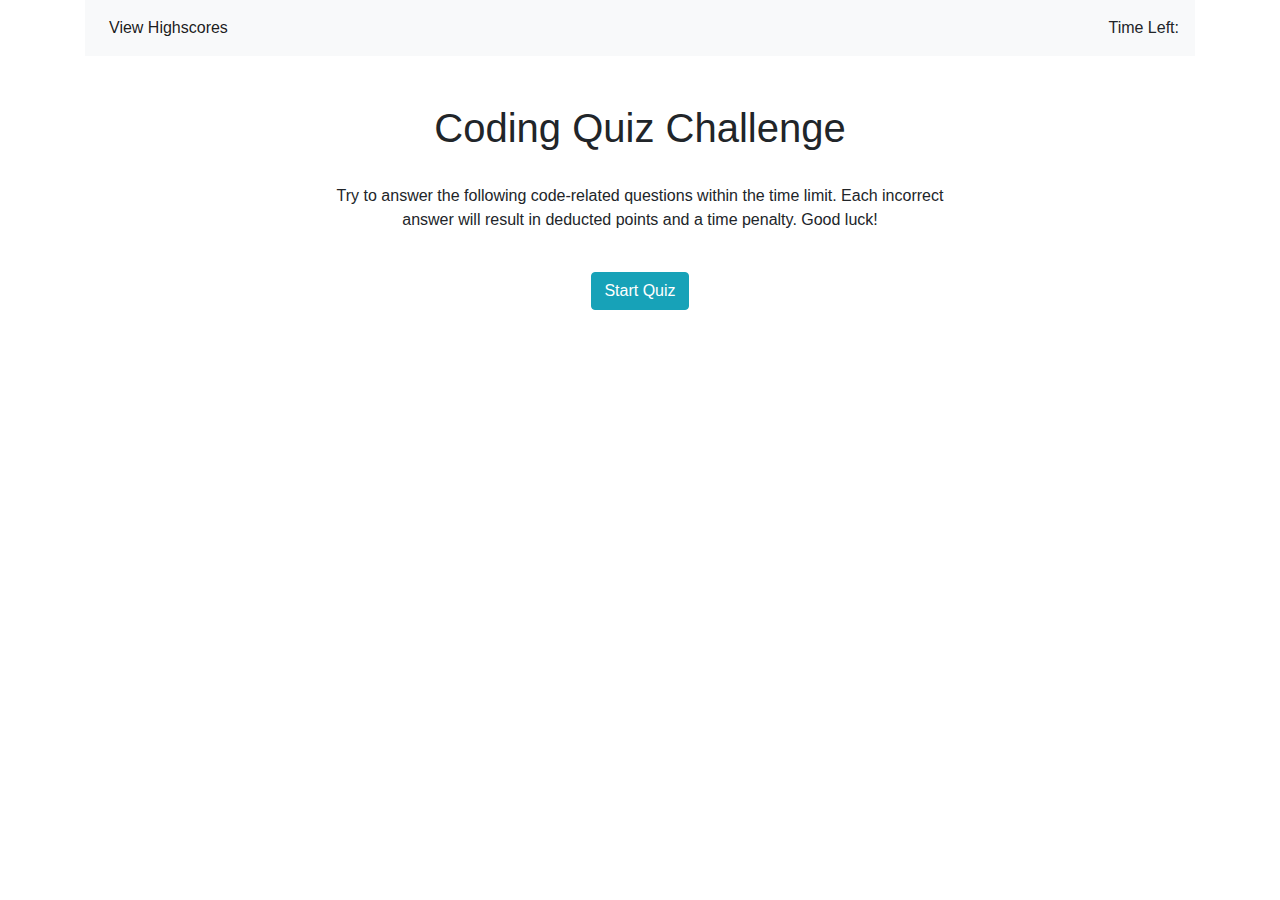
==== index2.html @ 97b03841 "second attempt files" ====
<!DOCTYPE html>
<html lang="en">

<head>
    <meta charset="UTF-8">
    <meta name="viewport" content="width=device-width, initial-scale=1.0">
    <meta http-equiv="X-UA-Compatible" content="ie=edge">
    <link rel="stylesheet" href="https://cdnjs.cloudflare.com/ajax/libs/twitter-bootstrap/4.4.1/css/bootstrap.min.css">
    <link rel="stylesheet" href="https://cdnjs.cloudflare.com/ajax/libs/font-awesome/5.11.2/css/all.min.css">
    <link rel="stylesheet" href="style.css">
    <title>Coding Quiz</title>
    <script src="script2.js"></script>
    <script src="https://cdnjs.cloudflare.com/ajax/libs/jquery/3.4.1/jquery.slim.min.js"></script>
    <script src="https://cdnjs.cloudflare.com/ajax/libs/popper.js/1.16.0/umd/popper.min.js"></script>
    <script src="https://cdnjs.cloudflare.com/ajax/libs/twitter-bootstrap/4.4.1/js/bootstrap.min.js"></script>
</head>

<body>
    <div class="container">

        <!--Navbar with highscore link and timer-->
        <div class="navbarHeader">
            <nav class="navbar navbar-expand-lg navbar-light bg-light">
                <div class="collapse navbar-collapse" id="navbarText">
                    <ul class="navbar-nav mr-auto">
                        <li class="nav-item active">
                            <a class="nav-link" href="#">View Highscores<span class="sr-only">(current)</span></a>
                        </li>
                    </ul>
                    <div class="navbar-texttext-dark time">
                        Time Left:
                    </div>
                </div>
            </nav>
        </div>

        <!--Landing screen with instructions and start button-->
        <div class="startScreen text-center">
            <div class="row justify-content-center mt-5">
                <div class="col-7">
                    <h1 id="h1">Coding Quiz Challenge</h1>
                    <br>
                    <p id="p">Try to answer the following code-related questions within the time limit. Each incorrect
                        answer will result in deducted points and a time penalty. Good luck!</p>
                    <br>
                    <button type="button" class="btn btn-info" id="start-button">Start Quiz</button>
                </div>
            </div>
        </div>

        <!--Divs for the dynamic questions, choices, and answer message-->
        <div class="questionScreen text-center">

        </div>


    </div>

</body>

</html>
---- style.css ----
.hide {
    display: none; 
}

.questionStyle {
    font-size: large;
}
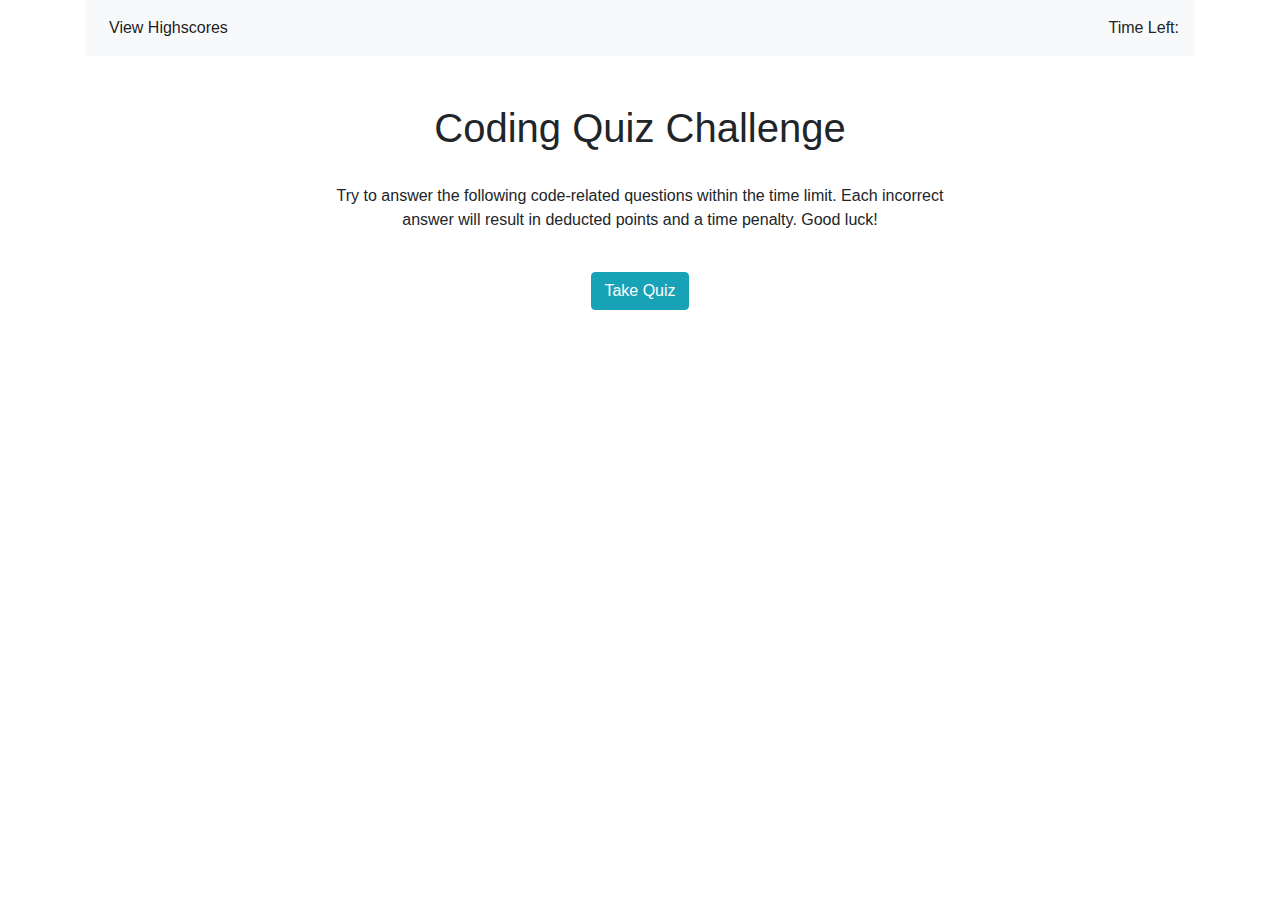
==== commit 9452d080: "updates" ====
--- a/index2.html
+++ b/index2.html
@@ -43,13 +43,20 @@
                     <p id="p">Try to answer the following code-related questions within the time limit. Each incorrect
                         answer will result in deducted points and a time penalty. Good luck!</p>
                     <br>
-                    <button type="button" class="btn btn-info" id="start-button">Start Quiz</button>
+                    <button type="button" class="btn btn-info" id="start-button">Take Quiz</button>
                 </div>
             </div>
         </div>
 
         <!--Divs for the dynamic questions, choices, and answer message-->
         <div class="questionScreen text-center">
+
+            <div class="input-group mb-3">
+                <input type="text" class="form-control hide inputClass" placeholder="Player's Name" aria-label="Player's Name" aria-describedby="basic-addon2">
+                <div class="input-group-append">
+                  <button class="btn btn-outline-secondary hide inputBtnClass" type="button">Submit</button>
+                </div>
+              </div>
 
         </div>
 
@@ -58,4 +65,4 @@
 
 </body>
 
-</html>+</html>
